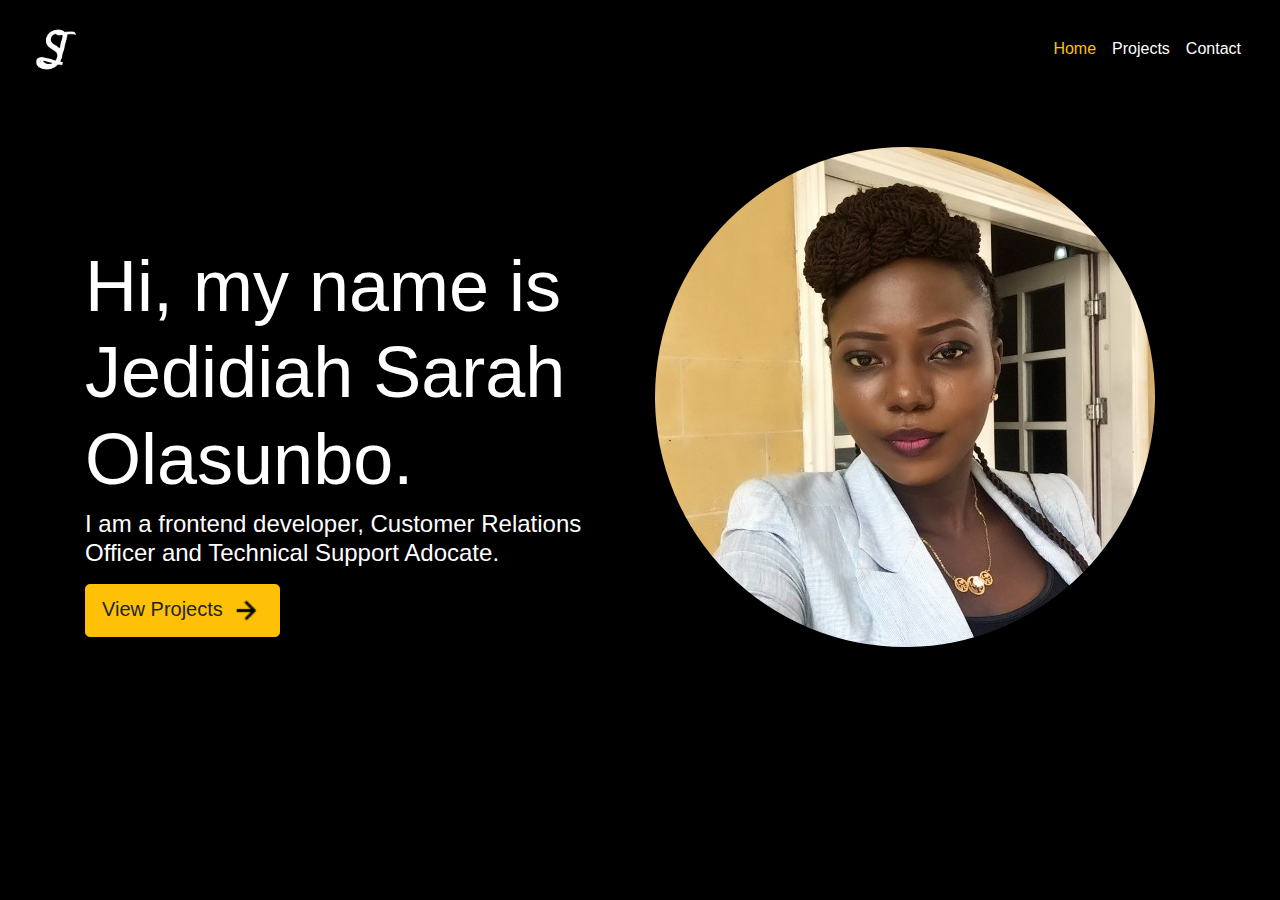
==== index.html @ 9b88b335 "initial commit" ====
<!DOCTYPE html>
<html lang="en">
<head>
    <meta charset="UTF-8">
    <meta name="viewport" content="width=device-width, initial-scale=1.0">
    <title>Jedidiah Sarah - Portfolio</title>
    <link rel="stylesheet" href="css/bootstrap.min.css">
    <link rel="stylesheet" href="css/style.css">
    <link href='https://unpkg.com/boxicons@2.0.7/css/boxicons.min.css' rel='stylesheet'>
</head>
<body> 
    <nav class="navbar navbar-expand-lg navbar-light ">
        <div class="container-fluid">
          <a class="navbar-brand" href="index.html">
              <img class="img-fluid" src="img/logo.jpg" width="50" height="35"alt="">
          </a>
          <button class="navbar-toggler" type="button" data-bs-toggle="collapse" data-bs-target="#navbarSupportedContent" aria-controls="navbarSupportedContent" aria-expanded="false" aria-label="Toggle navigation">
            <span class="navbar-toggler-icon bg-white"></span>
          </button>
          <div class="collapse navbar-collapse" id="navbarSupportedContent">
            <ul class="navbar-nav me-auto mb-2 mb-lg-0 ml-auto ">
              <li class="nav-item">
                <a class="nav-link active text-warning" aria-current="page" href="index.html">Home</a>
              </li>
              <li class="nav-item">
                <a class="nav-link text-white" href="projects.html">Projects</a>
              </li>
              <li class="nav-item">
                <a class="nav-link text-white" href="contact.html" >Contact</a>
              </li>
            </ul>
          </div>
        </div>
      </nav>
    <div class="container mt-5">
        <section id="home">
            <div class="row">

                <div class="col-lg-6 col-sm-12 text-white mt-lg-5 mt-sm-0 order-lg-1 order-sm-2 pb-sm-5">
                   <h1 class="mt-lg-5 mt-sm-0 display-3 intro">Hi, my name is Jedidiah Sarah Olasunbo.  </h1> 
                   <h4>I am a frontend developer, Customer Relations Officer  and Technical Support Adocate.</h4>
                   <div>
                     <a href="projects.html" class="btn btn-warning btn-lg mt-lg-2 scroll"><span >View Projects</span>  <span ><img style="width: 35px" class="scroll" src="[data-uri]"/></span> </a>
                   </div>
                </div>
                <div class="col-lg-6 col-sm-12 order-sm-1 order-lg-2 image">
                    <div id="carouselExampleFade" class="carousel slide carousel-fade" data-bs-ride="carousel">
                        <div class="carousel-inner">
                          <div class="carousel-item active">
                            <img src="img/picture.jpg" class="d-block img-fluid rounded-pill" alt="...">
                          </div>
                          <!-- <div class="carousel-item">
                            <img src="img/pics.jpg" class="d-block  rounded-pill" alt="..." width="500" height="500">
                          </div>
                          <div class="carousel-item">
                            <img src="img/pics2.jpg" class="d-block  rounded-pill" alt="..." width="500" height="500">
                          </div> -->
                        </div>
                        
                </div>
            </div>
        </section>
        
        
    </div>
    
    <!-- JavaScript Bundle with Popper -->
<script src="https://cdn.jsdelivr.net/npm/bootstrap@5.0.0-beta2/dist/js/bootstrap.bundle.min.js" integrity="sha384-b5kHyXgcpbZJO/tY9Ul7kGkf1S0CWuKcCD38l8YkeH8z8QjE0GmW1gYU5S9FOnJ0" crossorigin="anonymous"></script>
</body>
</html>
---- css/style.css ----
body{
    background: url("/img/bg.jpg");
}
.box{
    height: 100px;
}
.scroll {
    animation-name: scroll;
    animation-duration: 1s;
    animation-timing-function: ease-in-out;
    animation-iteration-count: infinite;
    animation-direction: alternate;

  }

  /* The animation code */
@keyframes scroll {
    0% {transform: translateX(-12px);}

    100% {transform: translateX(5px);}

  }

  
@media(max-width:550px){
    .image{
        display: none !important;
        margin:0 !important;
        padding: 0 !important;
    }
    .intro{
        font-size: 55px !important;
        
    }
}
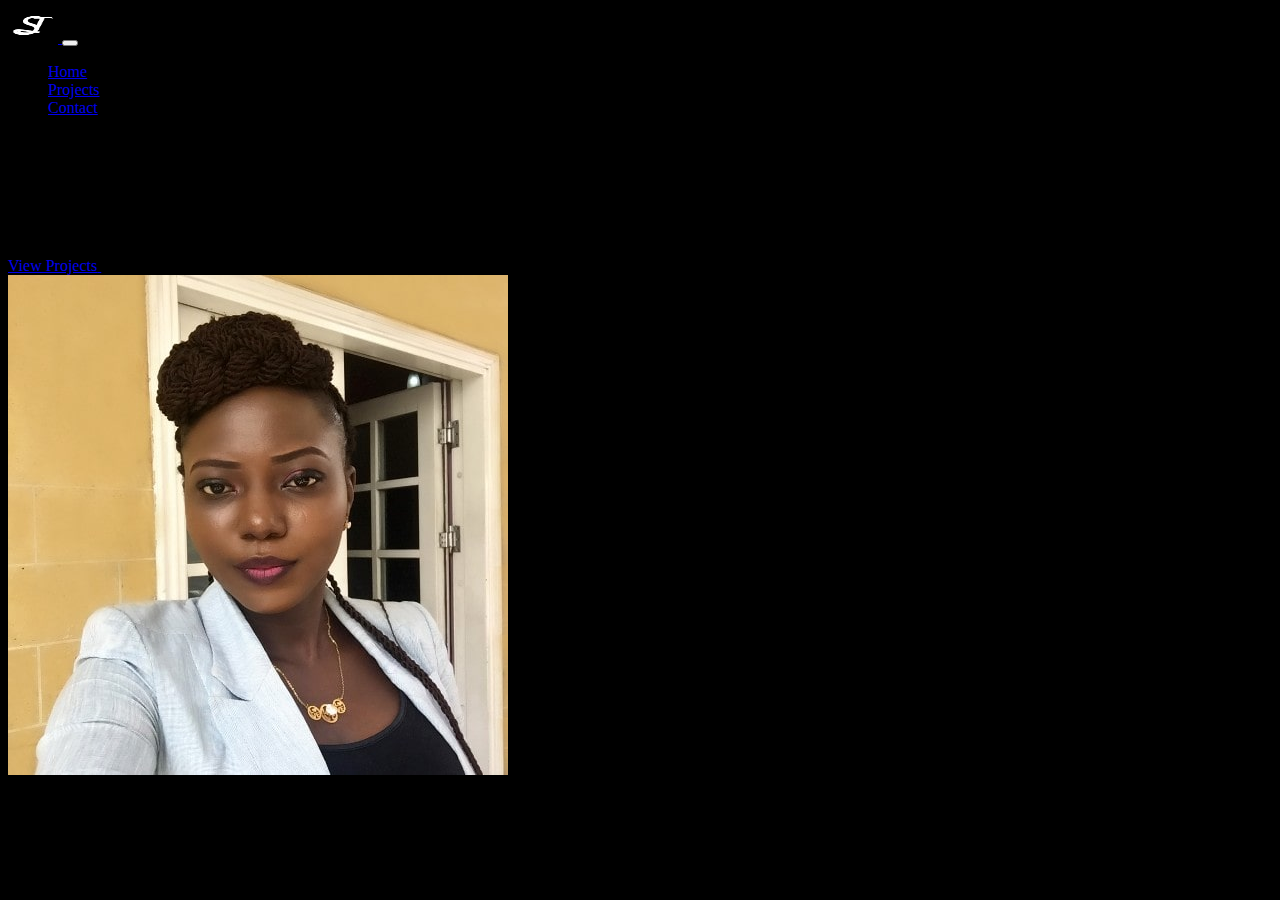
==== commit 61291dde: "changes" ====
--- a/index.html
+++ b/index.html
@@ -4,7 +4,7 @@
     <meta charset="UTF-8">
     <meta name="viewport" content="width=device-width, initial-scale=1.0">
     <title>Jedidiah Sarah - Portfolio</title>
-    <link rel="stylesheet" href="css/bootstrap.min.css">
+    <link href="https://cdn.jsdelivr.net/npm/bootstrap@5.0.0-beta2/dist/css/bootstrap.min.css" rel="stylesheet" integrity="sha384-BmbxuPwQa2lc/FVzBcNJ7UAyJxM6wuqIj61tLrc4wSX0szH/Ev+nYRRuWlolflfl" crossorigin="anonymous">
     <link rel="stylesheet" href="css/style.css">
     <link href='https://unpkg.com/boxicons@2.0.7/css/boxicons.min.css' rel='stylesheet'>
 </head>
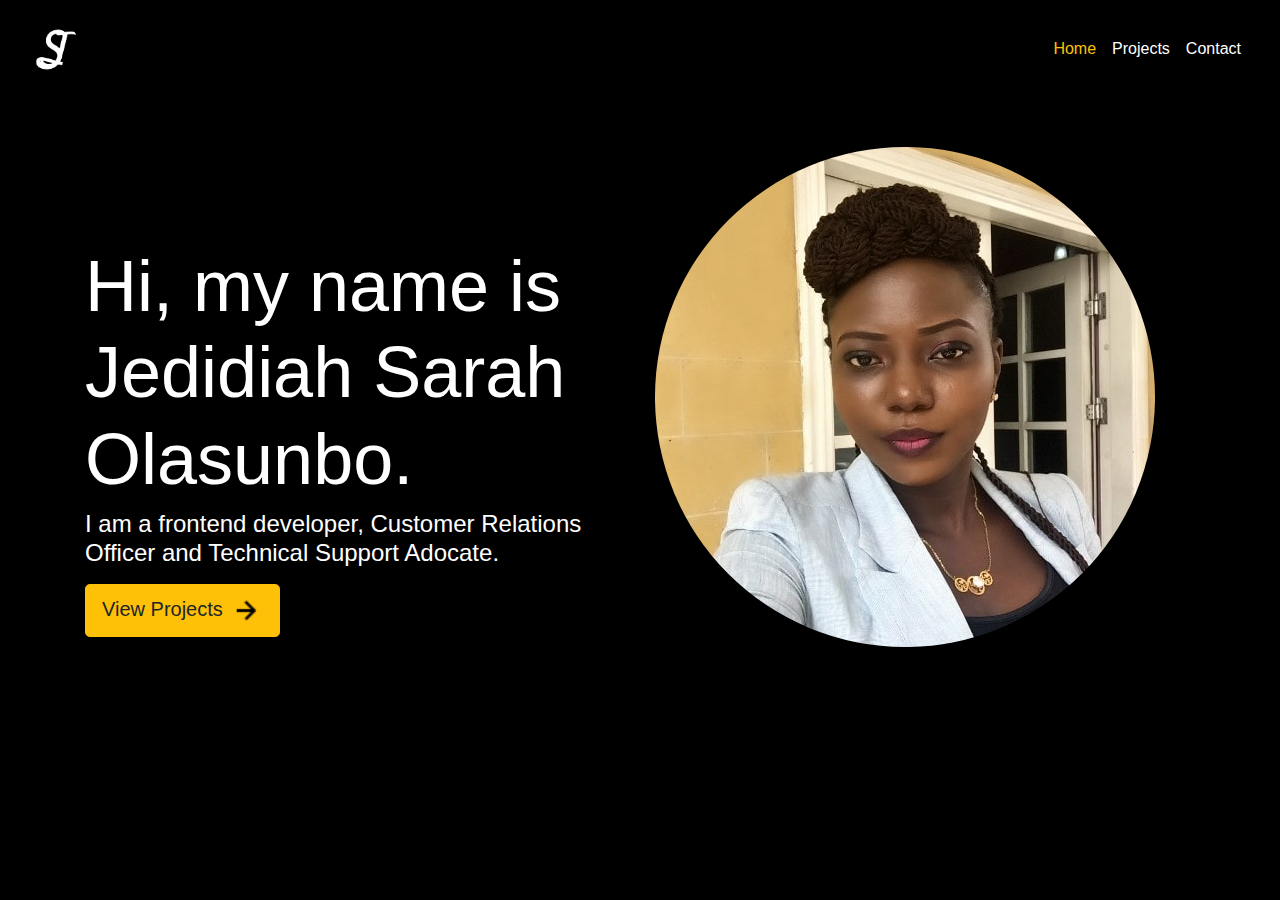
==== commit de80bda7: "changes" ====
--- a/index.html
+++ b/index.html
@@ -4,8 +4,10 @@
     <meta charset="UTF-8">
     <meta name="viewport" content="width=device-width, initial-scale=1.0">
     <title>Jedidiah Sarah - Portfolio</title>
-    <link href="https://cdn.jsdelivr.net/npm/bootstrap@5.0.0-beta2/dist/css/bootstrap.min.css" rel="stylesheet" integrity="sha384-BmbxuPwQa2lc/FVzBcNJ7UAyJxM6wuqIj61tLrc4wSX0szH/Ev+nYRRuWlolflfl" crossorigin="anonymous">
+    <!-- <link href="https://cdn.jsdelivr.net/npm/bootstrap@5.0.0-beta2/dist/css/bootstrap.min.css" rel="stylesheet" integrity="sha384-BmbxuPwQa2lc/FVzBcNJ7UAyJxM6wuqIj61tLrc4wSX0szH/Ev+nYRRuWlolflfl" crossorigin="anonymous"> -->
+    <link rel="stylesheet" href="bootstrap/css/bootstrap.min.css">
     <link rel="stylesheet" href="css/style.css">
+    <link rel="shortcut icon" href="img/logo.jpg" type="image/x-icon">
     <link href='https://unpkg.com/boxicons@2.0.7/css/boxicons.min.css' rel='stylesheet'>
 </head>
 <body> 
